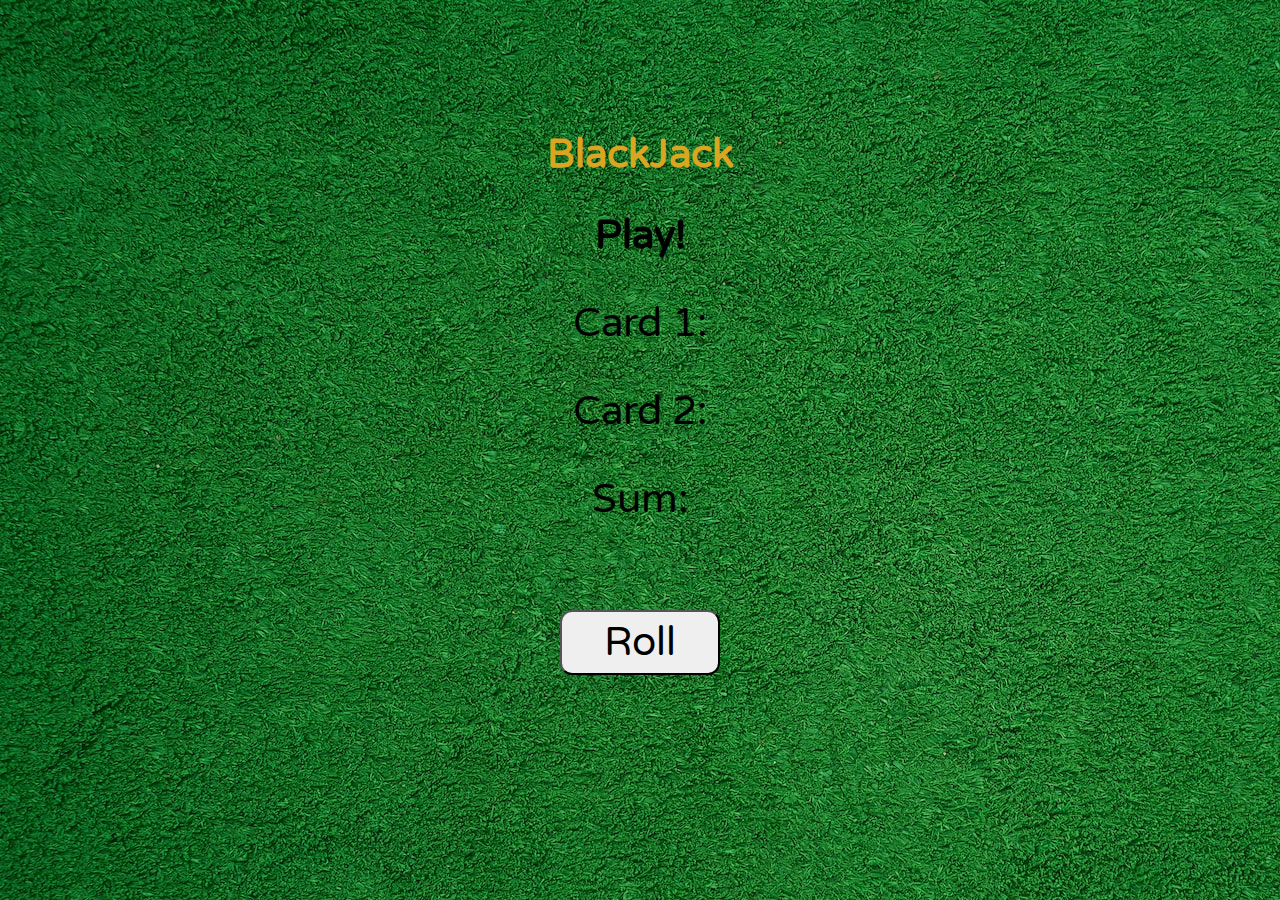
==== game.html @ 879e0cdd "User interface and CSS" ====
<!DOCTYPE html>
<html>
    <head>
        <meta charset="utf-8">
        <meta http-equiv="X-UA-Compatible" content="IE=edge">
        <title>BlackJack</title>
        <meta name="description" content="">
        <meta name="viewport" content="width=device-width, initial-scale=1">
        <link rel="stylesheet" href="./style.css">
        
    </head>
    <body>
        
        <div>
            <h1>BlackJack</h1>
            <h2 id="play">Play!</h2>
            <p>Card 1: </p>
            <p>Card 2: </p>
            <p>Sum: </p>
            <button id="start">Roll</button>
        </div>
        
        <script src="./logic.js" async defer></script>
    </body>
</html>
---- style.css ----
@import url('https://fonts.googleapis.com/css?family=Varela%20Round');

*{
    font-family: 'Varela Round';
    font-size:40px;
}

body{
    display: block;
    background: url('./images/green.jpg')
}

div{
    margin-top: 130px;
    text-align: center;
    text-justify: center;
    font-size:100px;
}

h1{
    color: goldenrod;
}

h2#play{

}
div #start{
    border-radius: 12px;
    width: 160px;
    height: 65px;
}
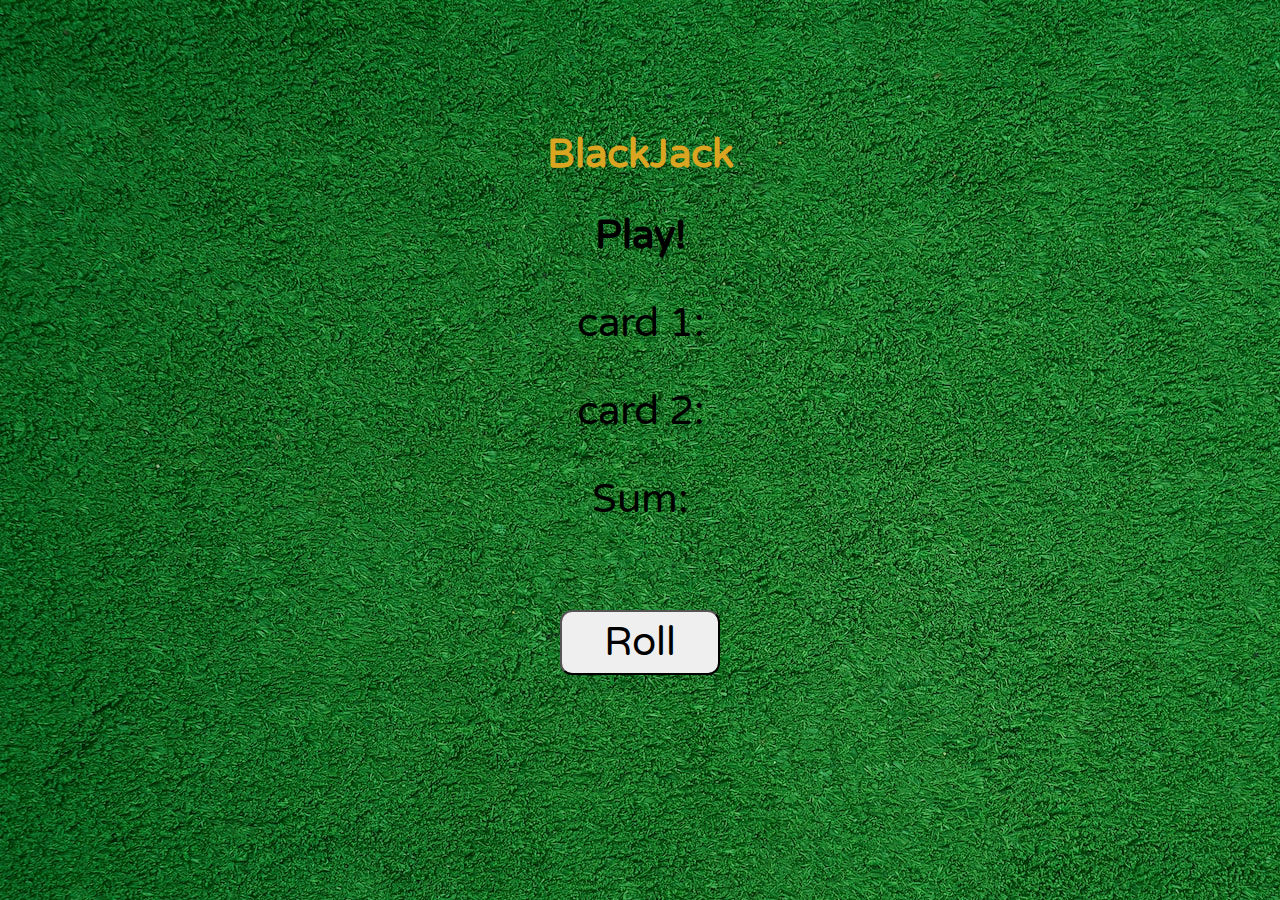
==== commit ecbab1d4: "Button events and result output." ====
--- a/game.html
+++ b/game.html
@@ -14,8 +14,8 @@
         <div>
             <h1>BlackJack</h1>
             <h2 id="play">Play!</h2>
-            <p>Card 1: </p>
-            <p>Card 2: </p>
+            <p id="card1">card 1: </p>
+            <p id="card2">card 2: </p>
             <p>Sum: </p>
             <button id="start">Roll</button>
         </div>
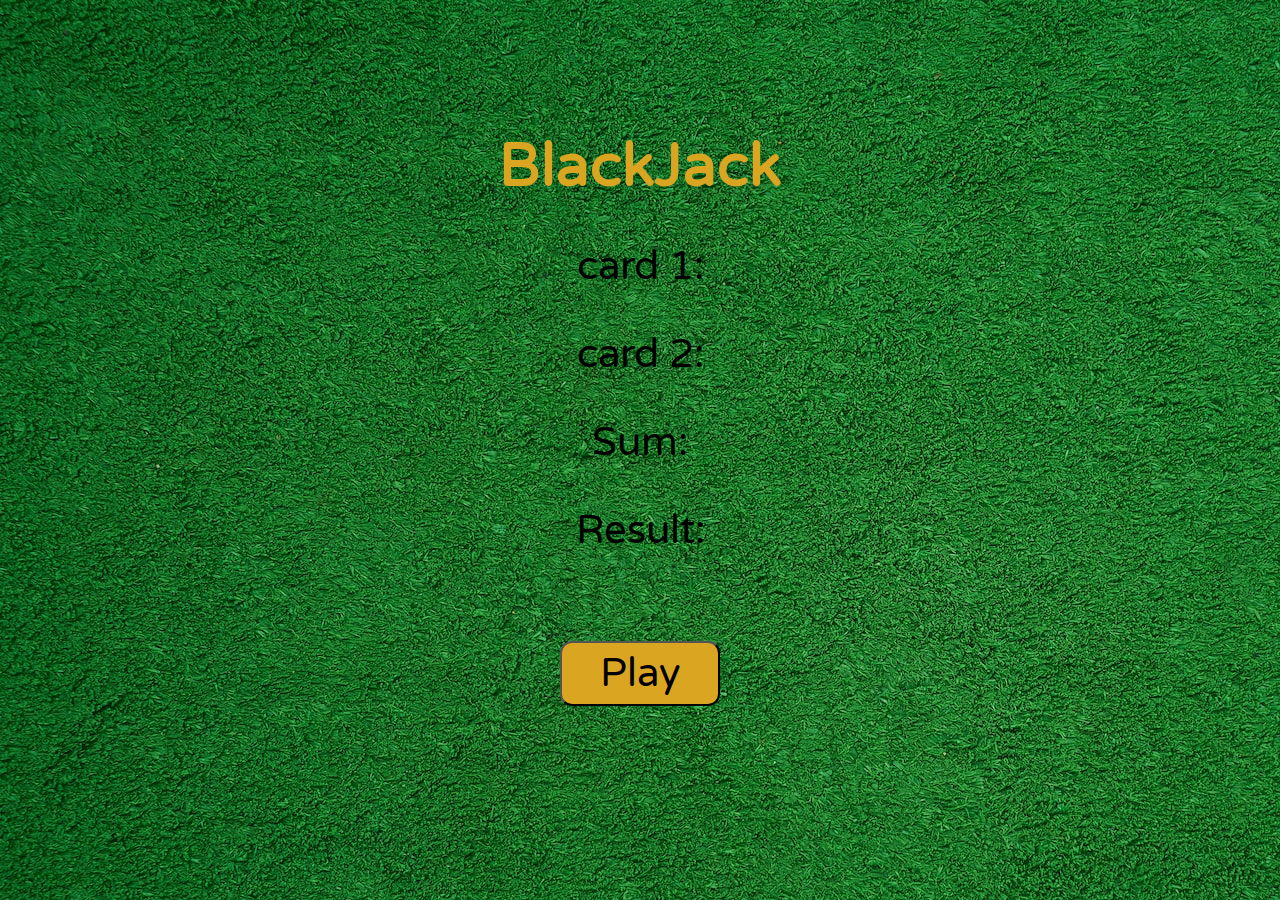
==== commit 4f93cfa8: "Completed game --version 1" ====
--- a/game.html
+++ b/game.html
@@ -13,11 +13,12 @@
         
         <div>
             <h1>BlackJack</h1>
-            <h2 id="play">Play!</h2>
-            <p id="card1">card 1: </p>
-            <p id="card2">card 2: </p>
-            <p>Sum: </p>
-            <button id="start">Roll</button>
+
+            <p id="card1">card 1: <span id="one"></span> </p>
+            <p id="card2">card 2: <span id="two"></span></p>
+            <p>Sum: <span id="three"></span></p>
+            <p>Result: <span id="four"></span></p>
+            <button id="start">Play</button>
         </div>
         
         <script src="./logic.js" async defer></script>
--- a/style.css
+++ b/style.css
@@ -19,9 +19,11 @@
 
 h1{
     color: goldenrod;
+    font-size:60px;
 }
 
-h2#play{
+button{
+    background: goldenrod;
 
 }
 div #start{
@@ -29,4 +31,10 @@
     width: 160px;
     height: 65px;
 }
+p > span#four{
+    font-weight:bolder;
+}
+span{
+    color: white;
+}
 
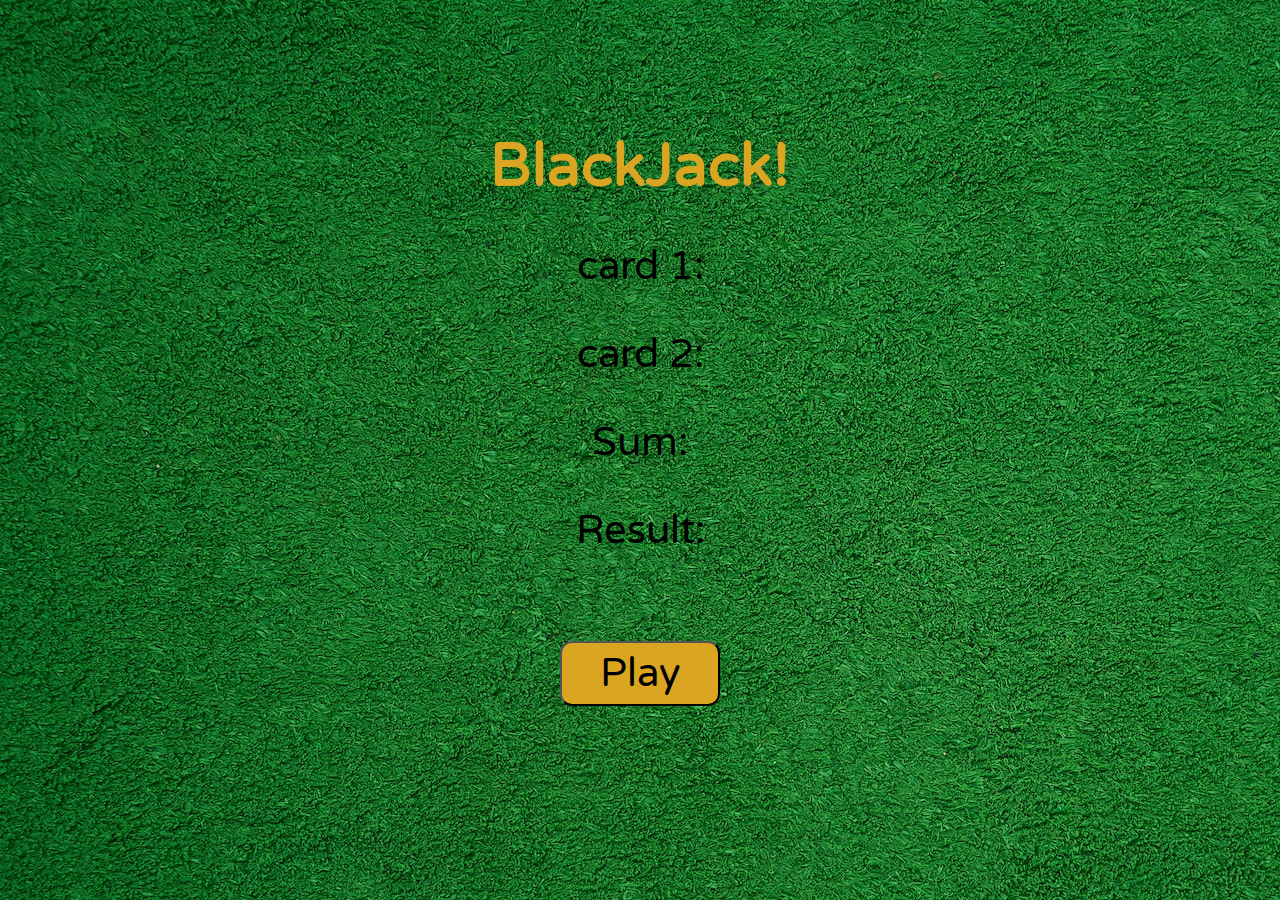
==== commit 49506d0f: "Version 1 update." ====
--- a/game.html
+++ b/game.html
@@ -12,7 +12,7 @@
     <body>
         
         <div>
-            <h1>BlackJack</h1>
+            <h1>BlackJack!</h1>
 
             <p id="card1">card 1: <span id="one"></span> </p>
             <p id="card2">card 2: <span id="two"></span></p>
